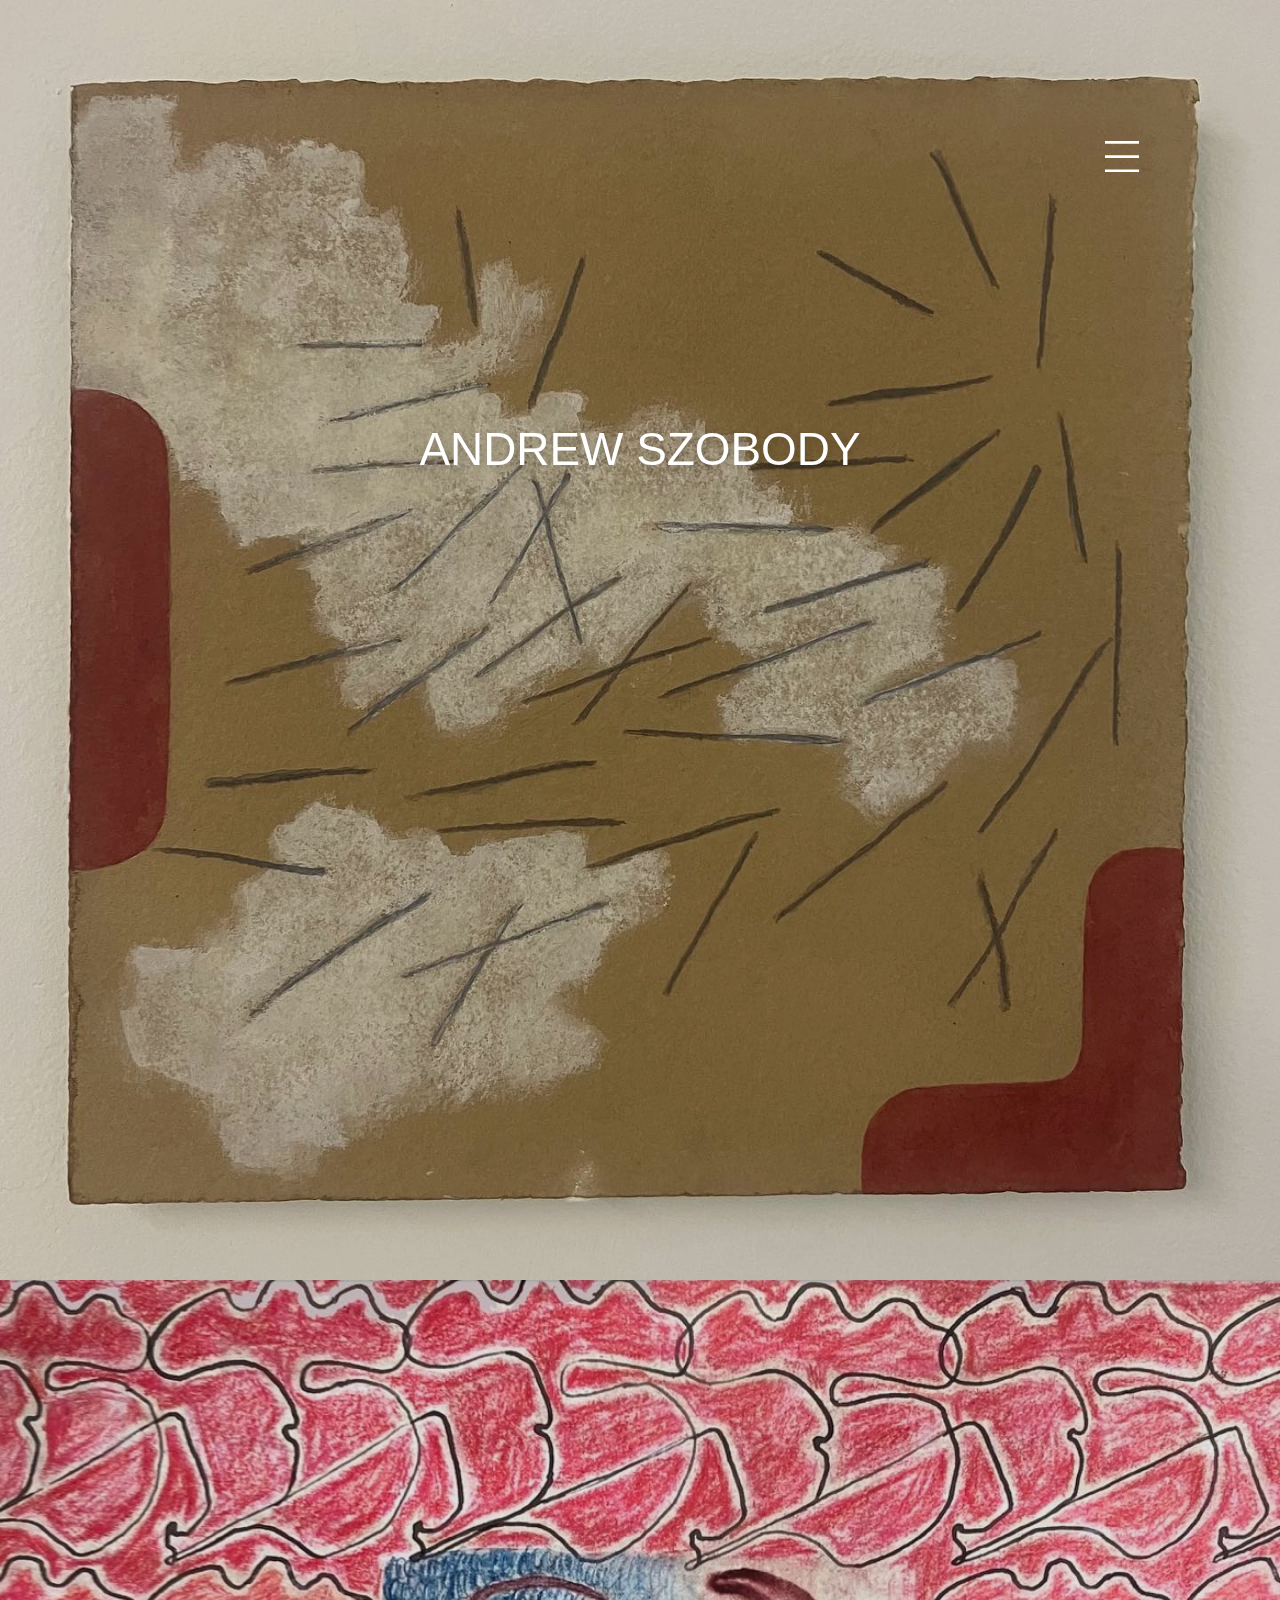
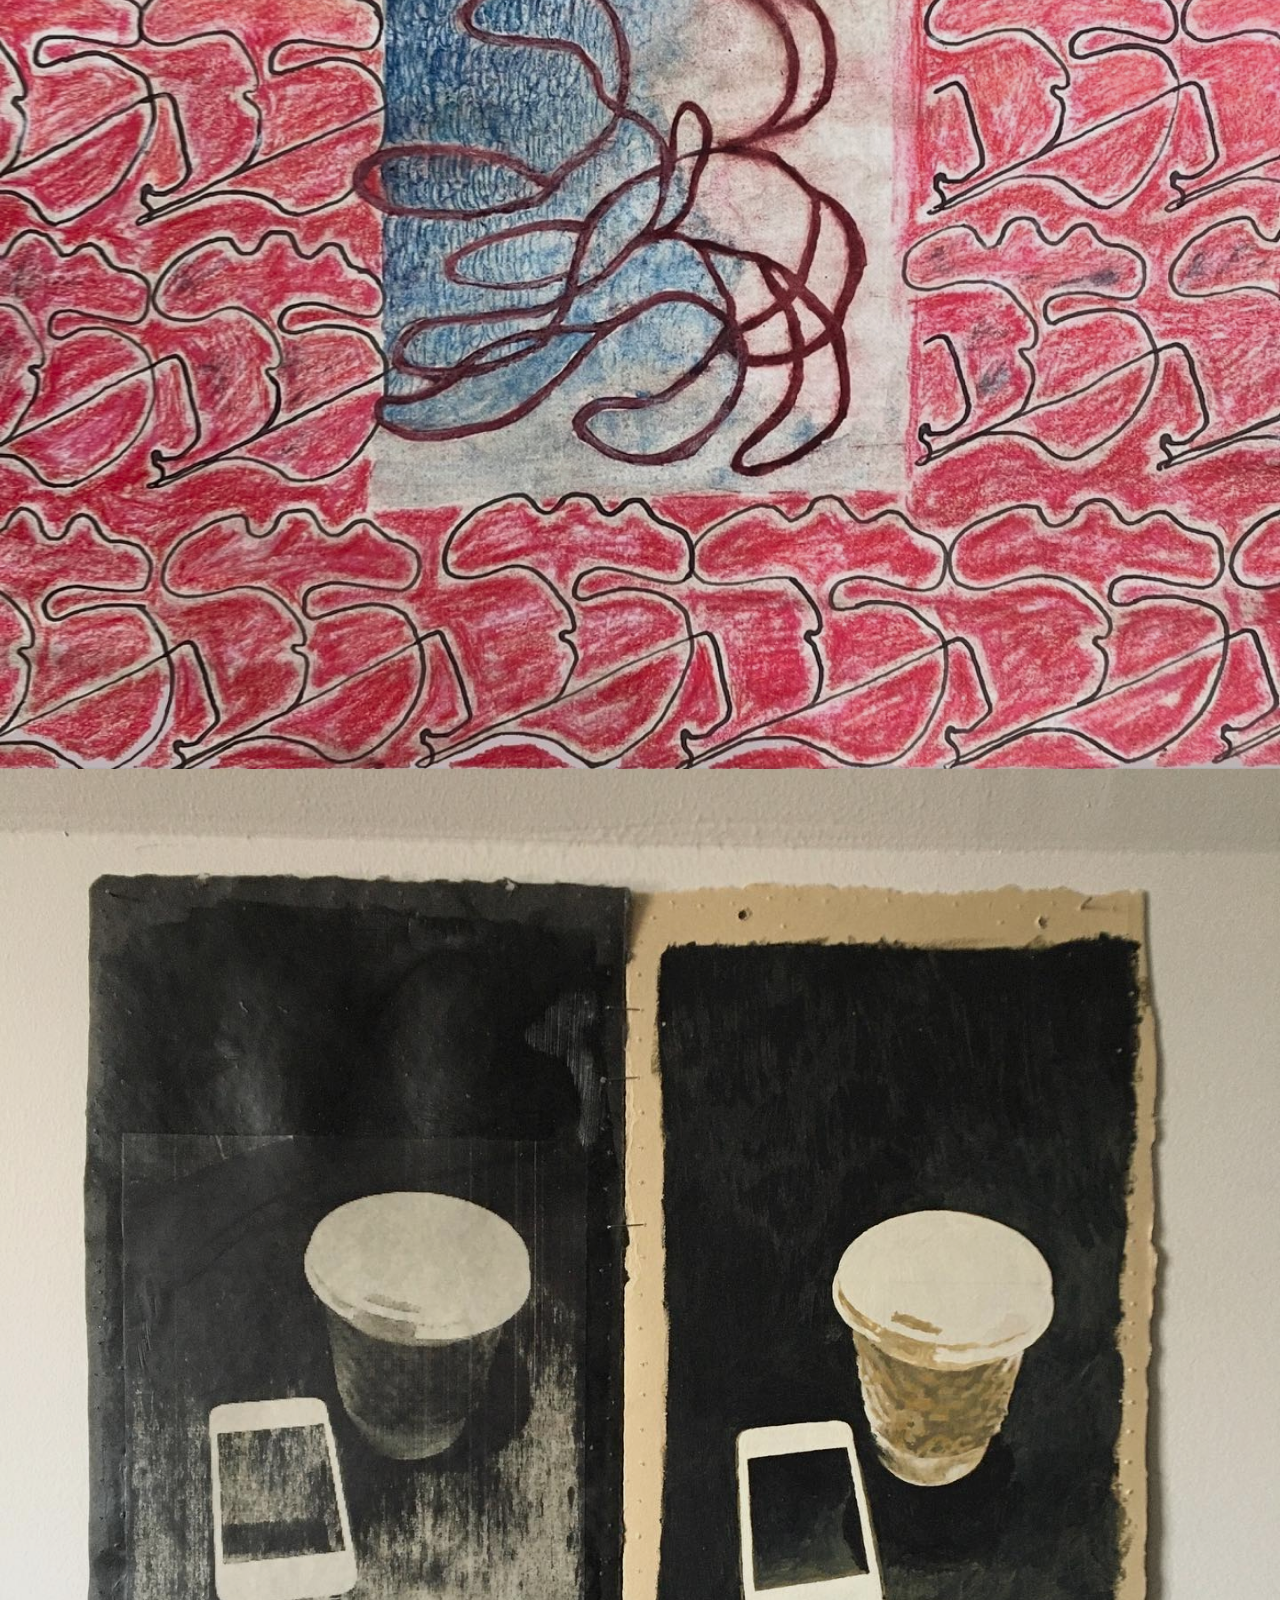
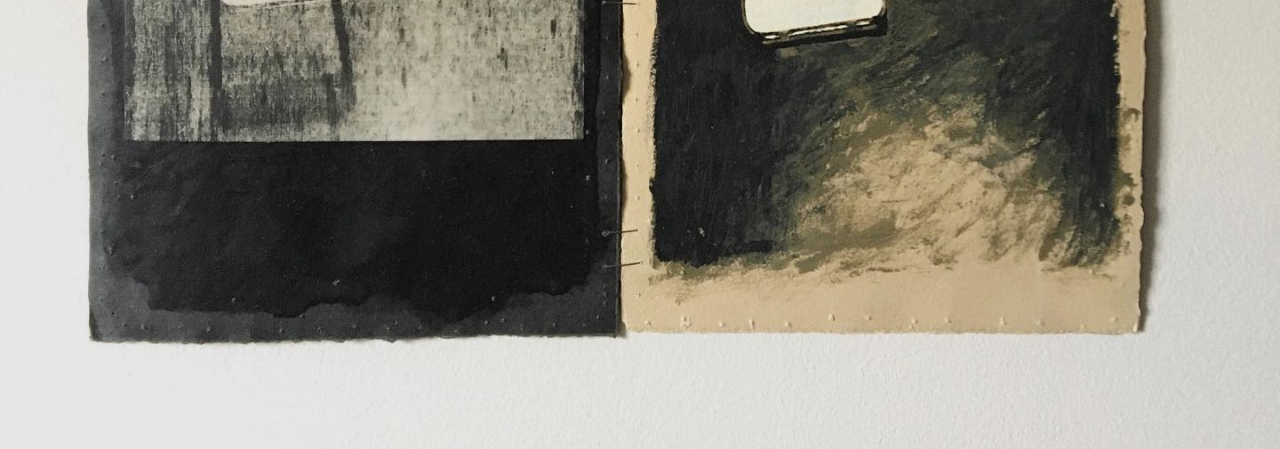
==== index-2.html @ 1b07309b "add index-2" ====
<!DOCTYPE html>
<html lang="en">

<head>
    <meta charset="UTF-8">
    <meta name="viewport" content="width=device-width, initial-scale=1.0">
    <title>andrew szobody</title>
    <link rel="icon" type="image/png" sizes="64x64" href="favicons/favicon-64x64.png">
    <link rel="icon" type="image/png" sizes="64x64" href="favicons/favicon-48x48.png">
    <link rel="icon" type="image/png" sizes="32x32" href="favicons/favicon-32x32.png">
    <link rel="icon" type="image/png" sizes="16x16" href="favicons/favicon-16x16.png">
    <link rel="apple-touch-icon" sizes="180x180" href="favicons/apple-touch-icon.png">
    <link rel="manifest" href="favicons/site.webmanifest">
    <link rel="mask-icon" href="safari-pinned-tab.svg" color="#ffdf83">
    <meta name="msapplication-TileColor" content="#ffdf83">
    <meta name="theme-color" content="#D1E4DD">
    <link rel="stylesheet" href="style-2.css">
    <script src="script.js"></script>
</head>

<body>
    <header>
        <!-- <div id="site-name-container">
            <div id="site-name">andrew szobody</div>
        </div> -->
        <div id="nav-button" onclick="toggleMenu()">
            <div id="menu-icon" class="visible">
                <svg viewBox="0 0 50 46" fill="none" xmlns="http://www.w3.org/2000/svg">
                    <path d="M0 2H50" stroke="#28303D" stroke-width="4" />
                    <path d="M0 23H50" stroke="#28303D" stroke-width="4" />
                    <path d="M0 44H50" stroke="#28303D" stroke-width="4" />
                </svg>
            </div>
            <div id="exit-icon" class="hidden">
                <svg viewBox="0 0 50 46" fill="none" xmlns="http://www.w3.org/2000/svg">
                    <path d="M2 1.5L48 44.5" stroke="#28303D" stroke-width="4" />
                    <path d="M48 1.5L2 44.5" stroke="#28303D" stroke-width="4" />
                </svg>
            </div>
        </div>
        <nav id="nav-items" class="hidden">
            <p><a href="#recent">Recent</a></p>
            <p><a href="#less-recent">Less Recent</a></p>
            <p><a href="#old">Old</a></p>
            <p><a href="#bio-contact">Bio/Contact</a></p>
        </nav>
    </header>
    <main>
        <div id="site-name-container">
            <div id="site-name">andrew szobody</div>
        </div>
        <img src="artwork/centerpiece-2.jpg" class="artwork darken" alt="">
        <img src="artwork/centerpiece.jpeg" class="artwork darken" alt="">
        <img src="artwork/centerpiece-3.jpg" class="artwork darken" alt="">
        <!-- <figure>
            <img src="favicons/android-chrome-192x192.png" alt="Trulli">
            <figcaption>Trulli, Puglia, Italy.</figcaption>
        </figure> -->
        <!-- <div id="centerpiece-spacer"></div> -->
    </main>
</body>

</html>
---- style-2.css ----
@charset "UTF-8";
/* CSS Document */

:root {
    --page-background: rgb(209, 228, 221);
    --text-color-primary: white;
    --font-primary: sans-serif;
    --default-font-size: 17px;
    --font-weight-primary: 300;
    --font-weight-headings: 500;

    --name-case: uppercase;
    --header-padding: 11vw;
    --header-height: var(--default-font-size);
    --real-header-height: calc(var(--header-height) + (var(--header-padding) * 2));
    --name-font-size: 2.7rem;
    --default-shadow: 2px 2px 10px rgba(0, 0, 0, 0.2);
}

/* temporary ---------------------------------- */

/* 
header,
nav,
main,
footer {
    margin: 5px;
    border: 1px solid rgba(40, 48, 61, 0.3);
}
 */

/* end temporary -------------------------------*/

html {
    font-size: var(--default-font-size);
}

body {
    height: 100vh;
    margin: 0rem;
    background-color: var(--page-background);
    color: var(--text-color-primary);
    font-family: var(--font-primary);
    font-weight: var(--font-weight-primary);
}

h1,
h2,
h3,
h4,
h5,
h6 {
    font-weight: var(--font-weight-headings);
}

a {
    text-decoration: none;
    color: var(--text-color-primary);
    border-bottom: 1px solid var(--text-color-primary);
}

svg {}

svg path {
    stroke: var(--text-color-primary);
}

/* --------------------
HEADER
-------------------- */

header {
    width: calc(100% - (var(--header-padding) * 2));
    position: fixed;
    padding: var(--header-padding);
    display: flex;
    justify-content: right;
    height: var(--header-height)
}

#site-name-container {
    width: 100%;
    position: fixed;
    margin-top: 33vw;
    align-items: center;
    z-index: 1;
    display: flex;
    justify-content: center;
}

#site-name {
    font-size: var(--name-font-size);
    font-weight: var(--font-weight-headings);
    font-weight: 100;
    text-transform: var(--name-case);
    vertical-align: middle;
    text-align: center;
    width: 70%;
    text-shadow: var(--default-shadow);
}

#nav-button {
    position: relative;
    top: 0;
    right: 0;
    z-index: 1;
}

#menu-icon,
#exit-icon {
    width: 2rem;
}

#nav-items {
    width: calc(100vw - (var(--header-padding) * 2));
    position: absolute;
    left: 0;
    padding: var(--header-padding);
    display: flex;
    flex-direction: column;
    text-align: right;
}

#nav-items a {
    text-shadow: var(--default-shadow);
    font-size: calc(var(--default-font-size) * 2);
}

#nav-items p {
    margin-top: 1rem;
    margin-bottom: 0rem;
}

.hidden,
#nav-items.hidden {
    display: none;
}

.visible {
    display: block;
}

/* --------------------
HOME PAGE
-------------------- */

main {
    position: absolute;
    height: fit-content;
    top: 0rem;
    display: flex;
    flex-direction: column;
    z-index: -1;
}

main img.artwork {
    width: 100vw;
    padding: 0px 0px;
}

img.darken {
    filter: brightness(0.9);
}
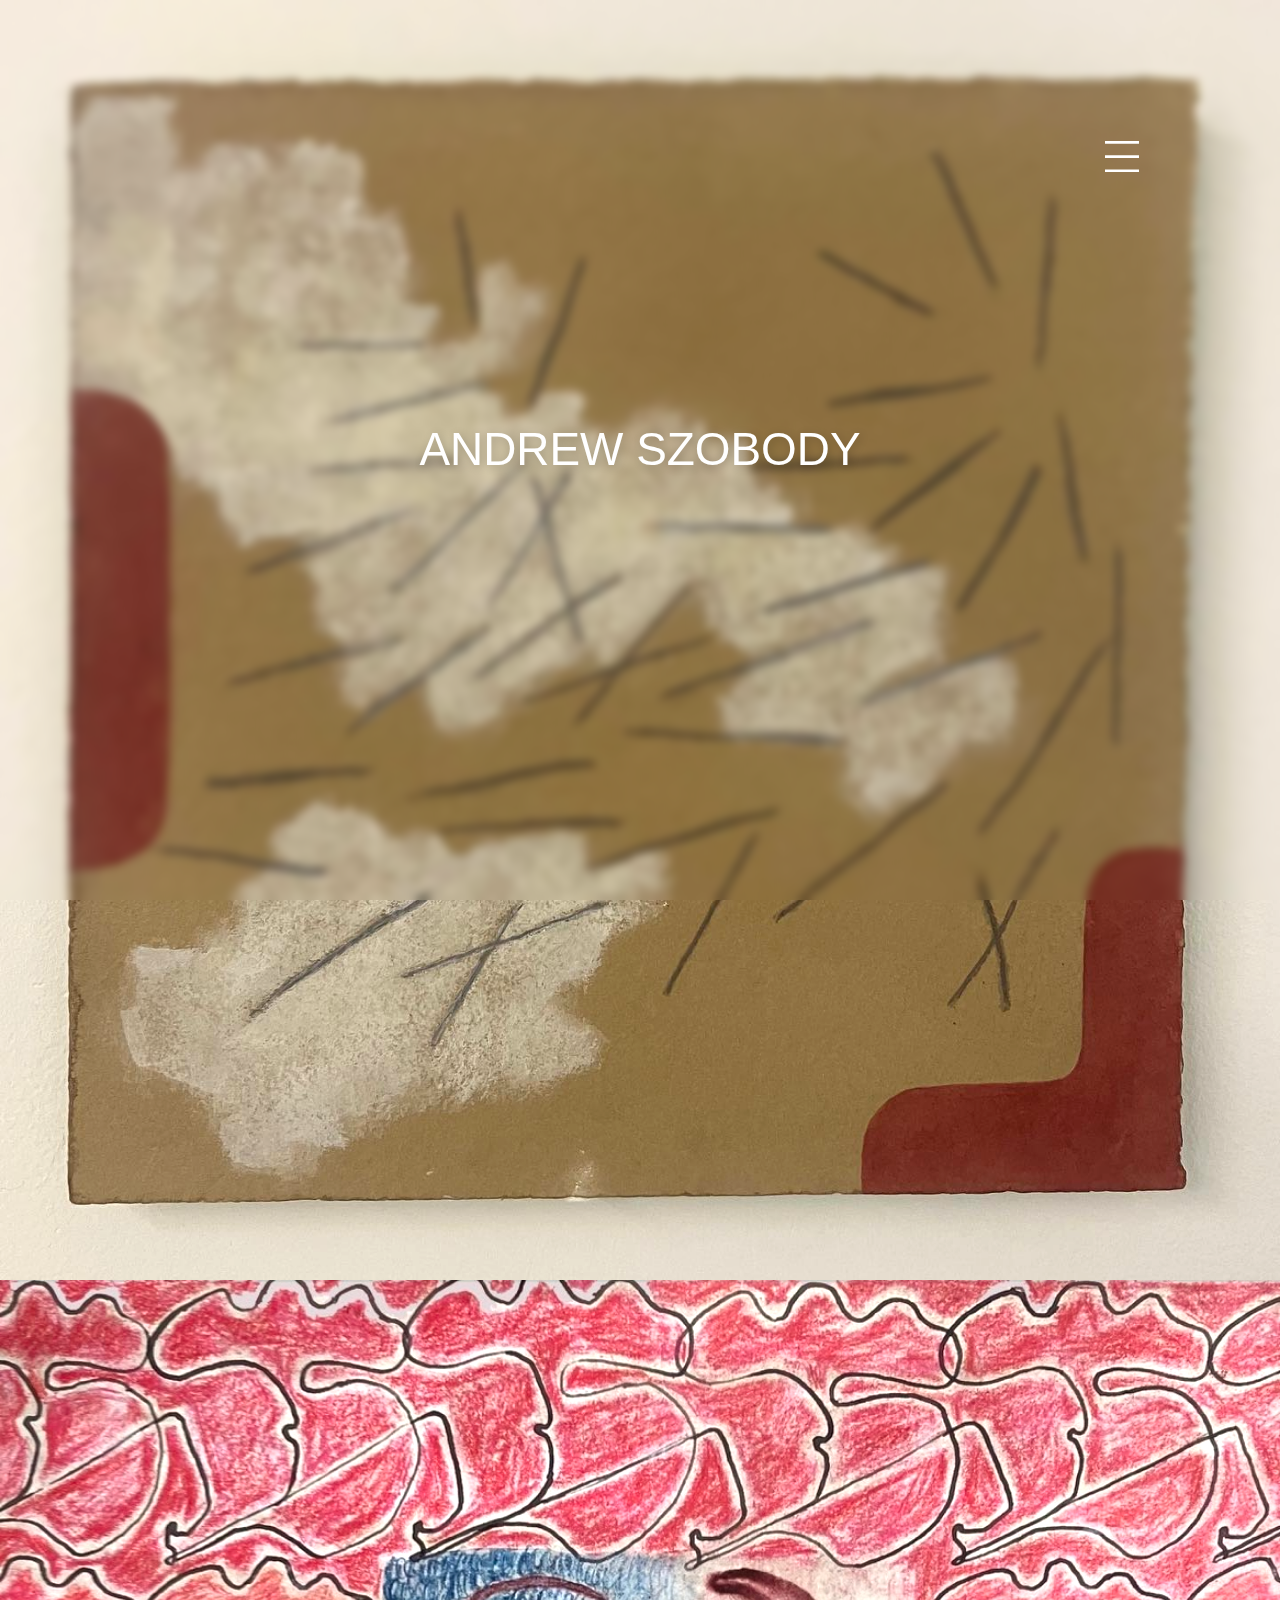
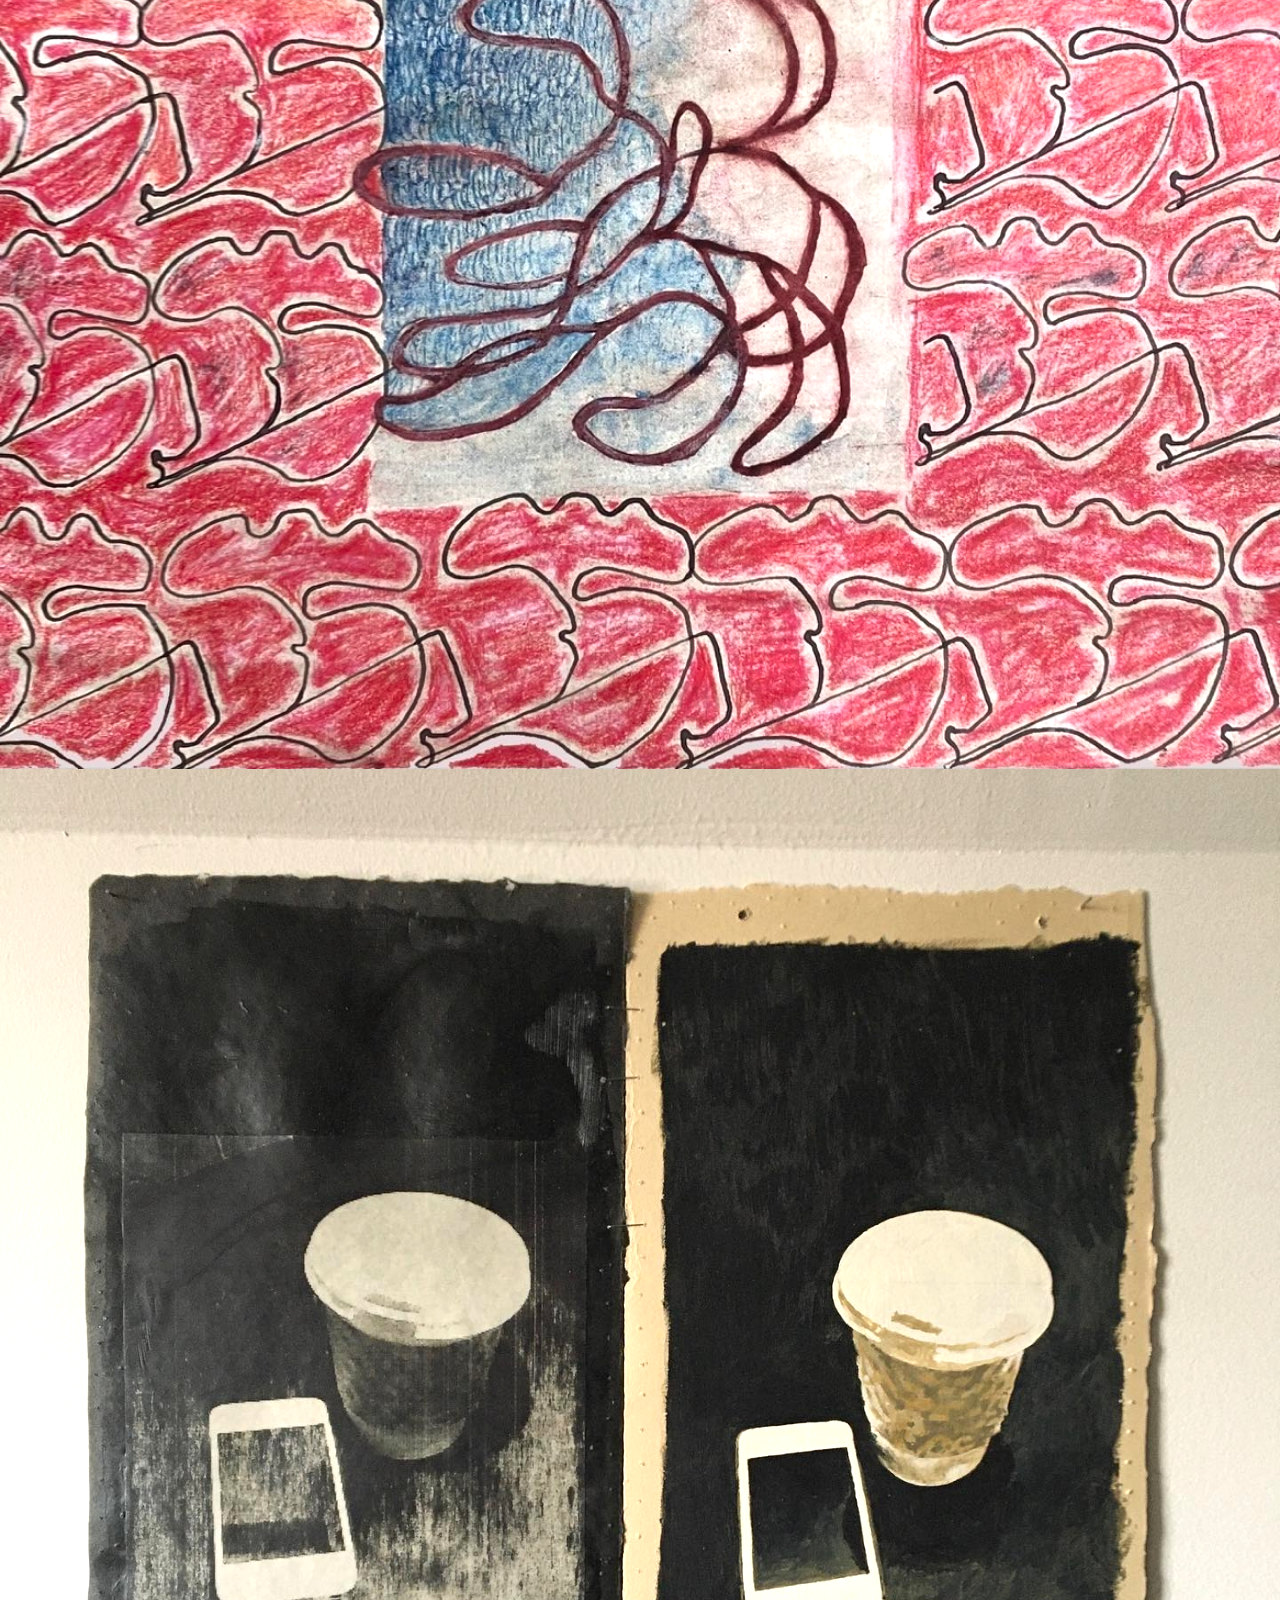
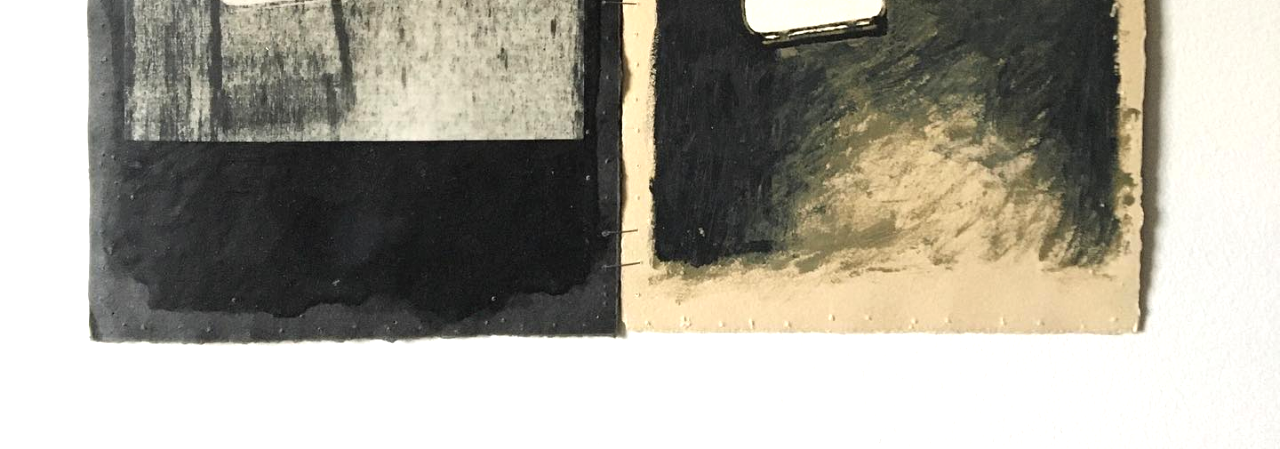
==== commit 17940757: "add toggle focus" ====
--- a/index-2.html
+++ b/index-2.html
@@ -19,6 +19,10 @@
 </head>
 
 <body>
+    <div id="blur" class="visible" onclick="toggleFocus()"></div>
+    <div id="site-name-container">
+        <div id="site-name" class="visible">andrew szobody</div>
+    </div>
     <header>
         <!-- <div id="site-name-container">
             <div id="site-name">andrew szobody</div>
@@ -46,9 +50,6 @@
         </nav>
     </header>
     <main>
-        <div id="site-name-container">
-            <div id="site-name">andrew szobody</div>
-        </div>
         <img src="artwork/centerpiece-2.jpg" class="artwork darken" alt="">
         <img src="artwork/centerpiece.jpeg" class="artwork darken" alt="">
         <img src="artwork/centerpiece-3.jpg" class="artwork darken" alt="">
--- a/style-2.css
+++ b/style-2.css
@@ -15,6 +15,7 @@
     --real-header-height: calc(var(--header-height) + (var(--header-padding) * 2));
     --name-font-size: 2.7rem;
     --default-shadow: 2px 2px 10px rgba(0, 0, 0, 0.2);
+    --transition-time: 0.5s;
 }
 
 /* temporary ---------------------------------- */
@@ -83,9 +84,10 @@
     position: fixed;
     margin-top: 33vw;
     align-items: center;
-    z-index: 1;
     display: flex;
     justify-content: center;
+    z-index: 3;
+    background-color: rgba(0, 0, 0, 0);
 }
 
 #site-name {
@@ -93,17 +95,45 @@
     font-weight: var(--font-weight-headings);
     font-weight: 100;
     text-transform: var(--name-case);
-    vertical-align: middle;
     text-align: center;
     width: 70%;
     text-shadow: var(--default-shadow);
+    z-index: 6;
+    transition: filter var(--transition-time), font-size var(--transition-time);
+}
+
+#blur {
+    position: fixed;
+    height: 100vh;
+    width: 100vw;
+    background-color: rgba(255, 255, 255, 0);
+    backdrop-filter: blur(5px);
+    z-index: 0;
+    transition: opacity var(--transition-time);
+}
+
+.blur {
+    filter: blur(3px);
+}
+
+#site-name.blur {
+    font-size: calc(var(--name-font-size) * 1.05);
+}
+
+.trans {
+    opacity: 0.1;
+}
+
+.opaque {
+    opacity: 1;
 }
 
 #nav-button {
+    transition: filter var(--transition-time);
     position: relative;
     top: 0;
     right: 0;
-    z-index: 1;
+    z-index: 3;
 }
 
 #menu-icon,
@@ -119,6 +149,7 @@
     display: flex;
     flex-direction: column;
     text-align: right;
+    z-index: 2;
 }
 
 #nav-items a {
@@ -159,5 +190,5 @@
 }
 
 img.darken {
-    filter: brightness(0.9);
+    filter: brightness(1.1);
 }